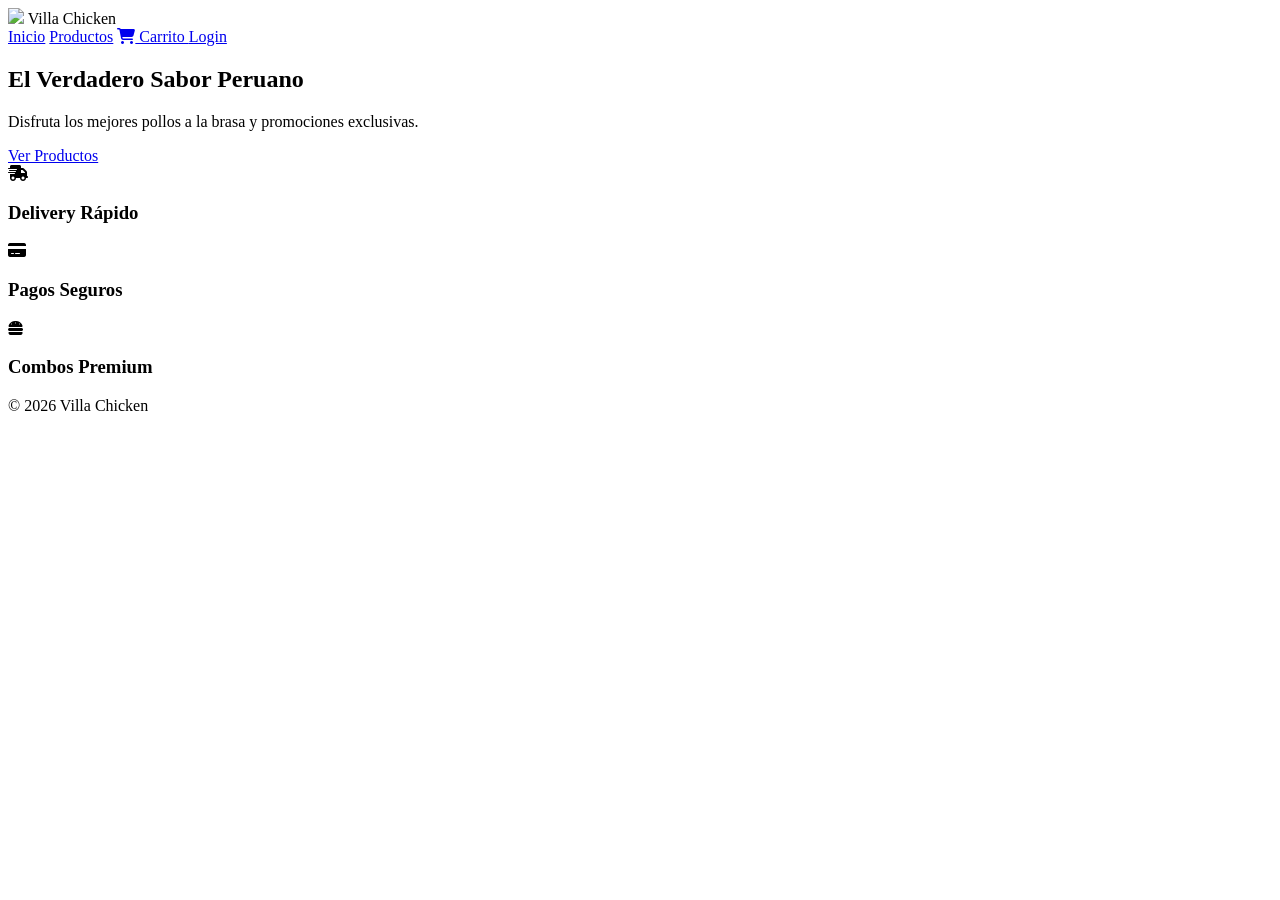
==== index.html @ 0b7a3d04 "Primer avance Villa Chicken" ====
<!DOCTYPE html>
<html lang="es">

<head>
    <meta charset="UTF-8">
    <meta name="viewport" content="width=device-width, initial-scale=1.0">
    <title>Villa Chicken</title>

    <link rel="stylesheet" href="css/estilos.css">

    <link rel="stylesheet"
        href="https://cdnjs.cloudflare.com/ajax/libs/font-awesome/6.5.1/css/all.min.css">
</head>

<body>

<header>

    <div class="logo">

        <img src="https://encrypted-tbn0.gstatic.com/images?q=tbn:ANd9GcRO9hkJS3hRmxY6WrNFT_kaqO4zJeU2J3zwsw&s">

        <span>Villa Chicken</span>

    </div>

    <nav>
        <a href="index.html">Inicio</a>
        <a href="productos.html">Productos</a>
        <a href="carrito.html">
            <i class="fa-solid fa-cart-shopping"></i>
            Carrito
        </a>
        <a href="login.html">Login</a>
    </nav>

</header>

<section class="hero">

    <div class="overlay"></div>

    <div class="hero-content">

        <h1>El Verdadero Sabor Peruano</h1>

        <p>
            Disfruta los mejores pollos a la brasa y promociones exclusivas.
        </p>

        <a href="productos.html" class="btn">
            Ver Productos
        </a>

    </div>

</section>

<section class="beneficios">

    <div class="beneficio">
        <i class="fa-solid fa-truck-fast"></i>
        <h3>Delivery Rápido</h3>
    </div>

    <div class="beneficio">
        <i class="fa-solid fa-credit-card"></i>
        <h3>Pagos Seguros</h3>
    </div>

    <div class="beneficio">
        <i class="fa-solid fa-burger"></i>
        <h3>Combos Premium</h3>
    </div>

</section>

<footer>
    <p>© 2026 Villa Chicken</p>
</footer>

</body>
</html>
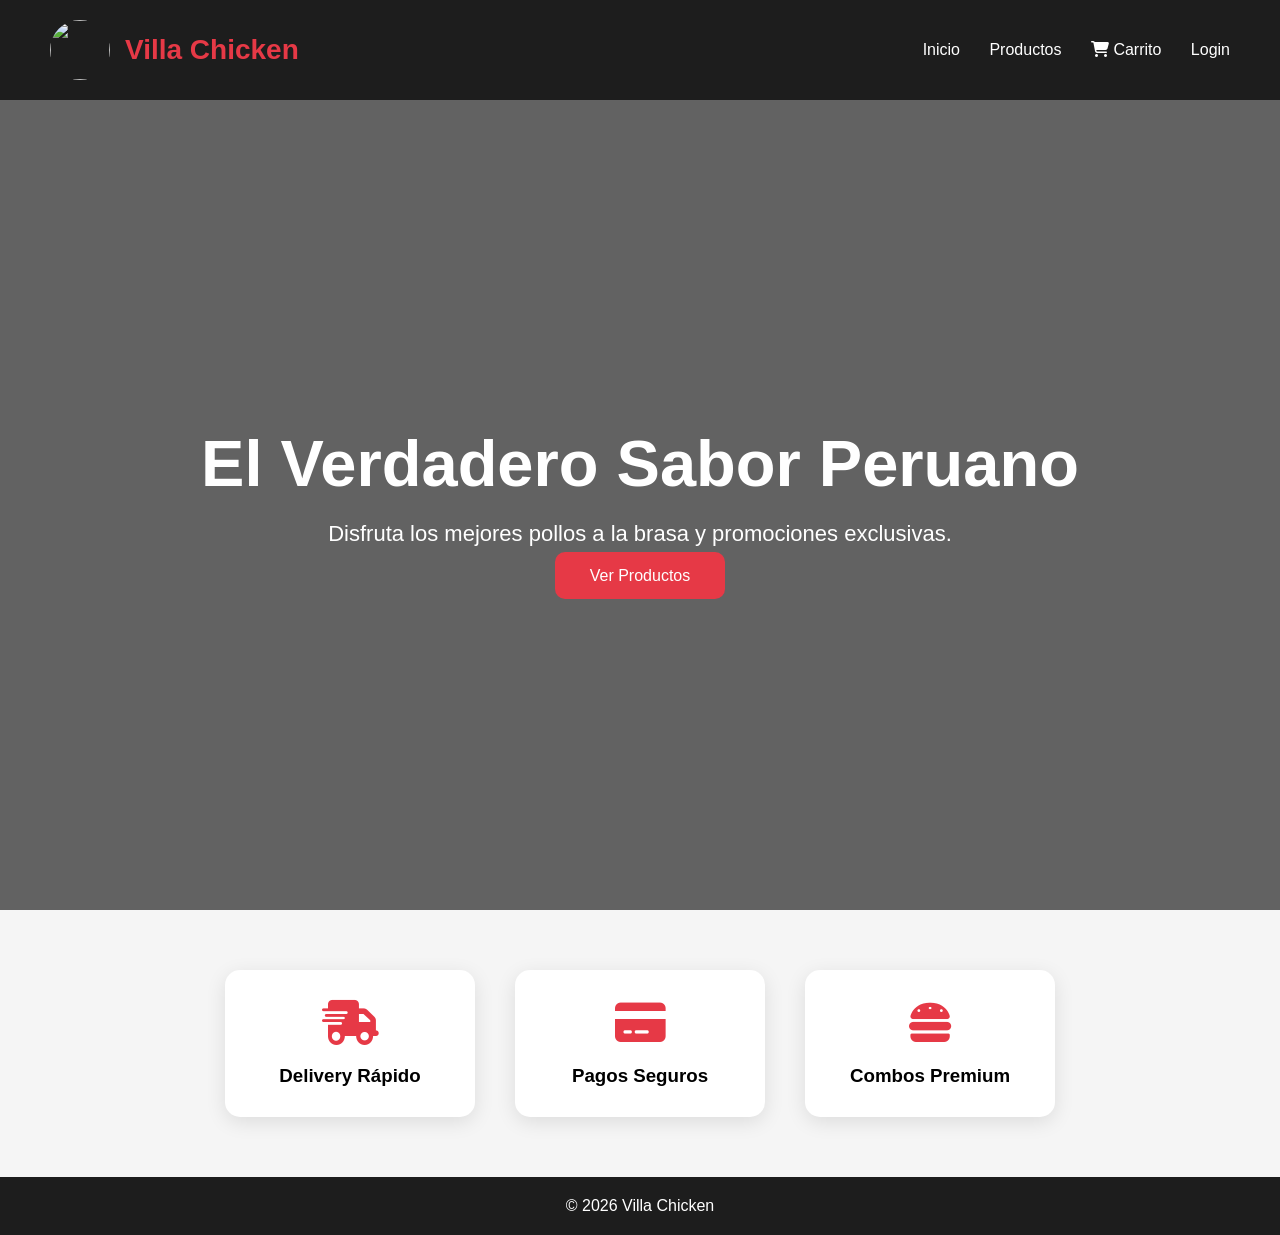
==== commit dfa48c49: "Update index.html" ====
--- a/index.html
+++ b/index.html
@@ -6,7 +6,7 @@
     <meta name="viewport" content="width=device-width, initial-scale=1.0">
     <title>Villa Chicken</title>
 
-    <link rel="stylesheet" href="css/estilos.css">
+    <link rel="stylesheet" href="./CSS/estilos.css">
 
     <link rel="stylesheet"
         href="https://cdnjs.cloudflare.com/ajax/libs/font-awesome/6.5.1/css/all.min.css">
@@ -80,4 +80,4 @@
 </footer>
 
 </body>
-</html>+</html>
--- a/CSS/estilos.css
+++ b/CSS/estilos.css
@@ -0,0 +1,168 @@
+*{
+    margin:0;
+    padding:0;
+    box-sizing:border-box;
+    font-family:Arial;
+}
+
+body{
+    background:#f5f5f5;
+}
+
+header{
+    background:#1d1d1d;
+    padding:20px 50px;
+    display:flex;
+    justify-content:space-between;
+    align-items:center;
+}
+
+.logo{
+    display:flex;
+    align-items:center;
+    gap:15px;
+    color:#e63946;
+    font-size:28px;
+    font-weight:bold;
+}
+
+.logo img{
+    width:60px;
+    height:60px;
+    border-radius:50%;
+    object-fit:cover;
+}
+
+nav a{
+    color:white;
+    text-decoration:none;
+    margin-left:25px;
+    transition:0.3s;
+}
+
+nav a:hover{
+    color:#e63946;
+}
+
+.hero{
+    height:90vh;
+    background:url('https://images.unsplash.com/photo-1504674900247-0877df9cc836');
+    background-size:cover;
+    background-position:center;
+    position:relative;
+    display:flex;
+    justify-content:center;
+    align-items:center;
+}
+
+.overlay{
+    position:absolute;
+    width:100%;
+    height:100%;
+    background:rgba(0,0,0,0.6);
+}
+
+.hero-content{
+    position:relative;
+    color:white;
+    text-align:center;
+}
+
+.hero-content h1{
+    font-size:65px;
+}
+
+.hero-content p{
+    margin:20px 0;
+    font-size:22px;
+}
+
+.btn{
+    background:#e63946;
+    color:white;
+    padding:15px 35px;
+    text-decoration:none;
+    border-radius:10px;
+}
+
+.beneficios{
+    display:flex;
+    justify-content:center;
+    gap:40px;
+    padding:60px;
+}
+
+.beneficio{
+    background:white;
+    padding:30px;
+    border-radius:15px;
+    width:250px;
+    text-align:center;
+    box-shadow:0 5px 20px rgba(0,0,0,0.1);
+}
+
+.beneficio i{
+    font-size:45px;
+    color:#e63946;
+    margin-bottom:20px;
+}
+
+.productos{
+    padding:60px;
+}
+
+.productos h1{
+    text-align:center;
+    margin-bottom:50px;
+}
+
+.cards{
+    display:flex;
+    gap:30px;
+    justify-content:center;
+}
+
+.card{
+    background:white;
+    width:320px;
+    border-radius:15px;
+    overflow:hidden;
+    box-shadow:0 5px 20px rgba(0,0,0,0.1);
+    transition:0.3s;
+}
+
+.card:hover{
+    transform:translateY(-10px);
+}
+
+.card img{
+    width:100%;
+    height:220px;
+    object-fit:cover;
+}
+
+.contenido{
+    padding:20px;
+}
+
+.contenido h2{
+    color:#e63946;
+    margin:20px 0;
+}
+
+.contenido button{
+    width:100%;
+    padding:15px;
+    border:none;
+    background:#e63946;
+    color:white;
+    border-radius:10px;
+    cursor:pointer;
+}
+
+footer{
+    background:#1d1d1d;
+    color:white;
+    text-align:center;
+    padding:20px;
+}
